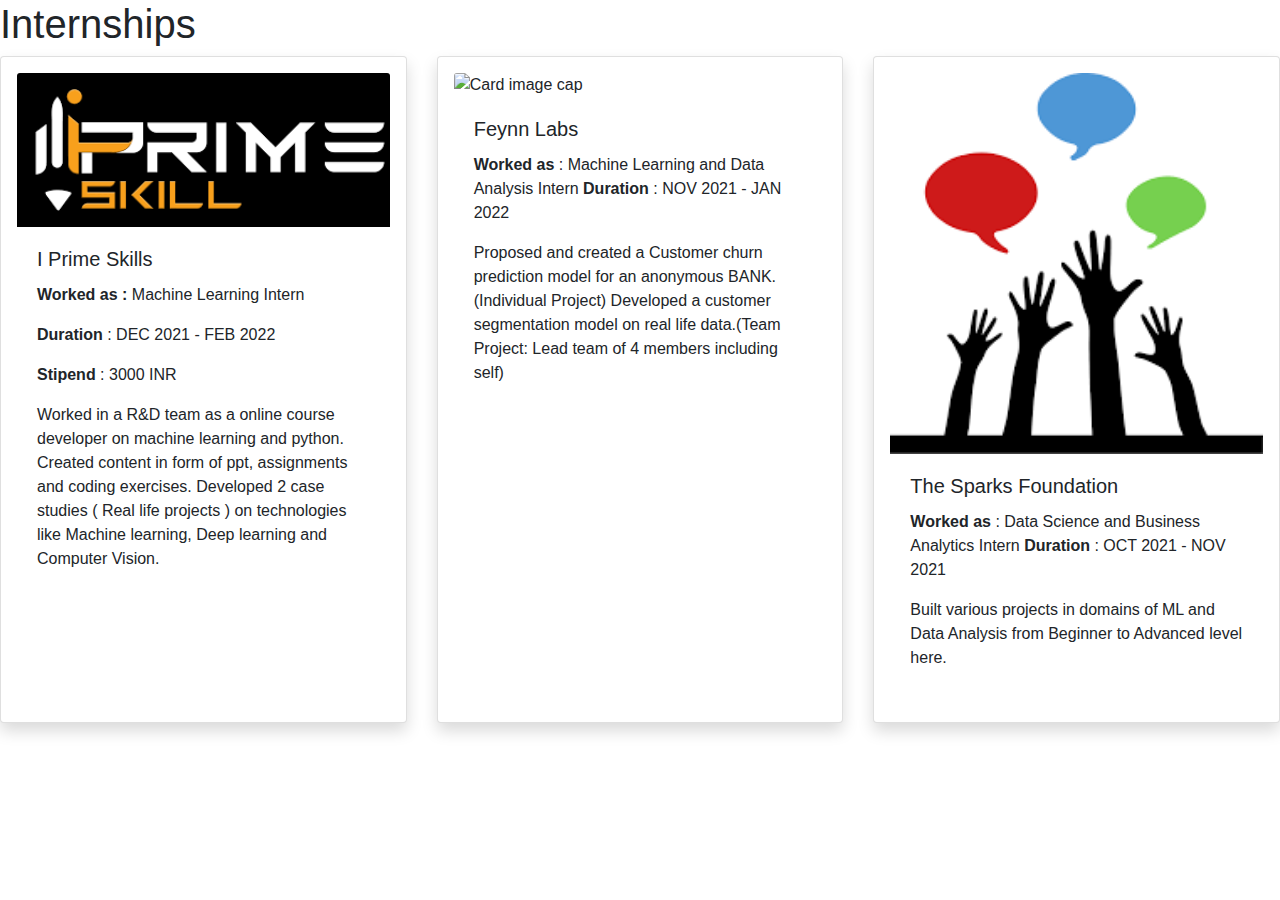
==== Internship.html @ 212c1dd5 "initial commit" ====
<!-- partial:index.partial.html -->
<!DOCTYPE html>
<html lang="en">
<head>
  <!-- <meta charset="UTF-8">
  <meta name="viewport" content="width=device-width, initial-scale="> -->
  <meta charset="utf-8" />
		<meta name="viewport" content="width=device-width, initial-scale=1, user-scalable=no" />
  <title>Aakanksha Mestry's Internships</title>
  <link rel="stylesheet" href="./Internship.css">
 <!-- Bootstrap Files -->
        <link rel="stylesheet" href="https://maxcdn.bootstrapcdn.com/bootstrap/4.5.0/css/bootstrap.min.css">
        <script src="https://ajax.googleapis.com/ajax/libs/jquery/3.5.1/jquery.min.js"></script>
        <script src="https://cdnjs.cloudflare.com/ajax/libs/popper.js/1.16.0/umd/popper.min.js"></script>
        <script src="https://maxcdn.bootstrapcdn.com/bootstrap/4.5.0/js/bootstrap.min.js"></script>


</head>
<body>
  <h1 class="header" >Internships</h1>
  <div class="pro">
  <div class="card-deck">
  <div class="card shadow p-3 mb-5 bg-white rounded">
    <img class="card-img-top" src="[data-uri]" alt="Card image cap">
    <div class="card-body">
      <h5 class="card-title">I Prime Skills </h5>
      <p class="card-text"><b>Worked as : </b> Machine Learning Intern </p>
        <p><b>Duration </b>  : DEC 2021 - FEB 2022 </p> <b>Stipend </b>  : 3000 INR </p>
        <p>
        Worked in a R&D team as a online course developer on machine learning and python.
        Created content in form of ppt, assignments and coding exercises. Developed 2 case studies ( Real life projects ) on technologies like 
        Machine learning, Deep learning and Computer Vision.

    </p>
      
      <p class="card-text"></p>
    </div>
    </div>
    <div>
  </div>

  <div class="card shadow p-3 mb-5 bg-white rounded">
    <img class="card-img-top" src="https://media-exp1.licdn.com/dms/image/C4E0BAQFsR2odu1HlDw/company-logo_200_200/0/1618823231043?e=2159024400&v=beta&t=MZ3lPbSbZCE34gd76CFpCF0Tzs3YBH3gv2rI0lBxsSg" alt="Card image cap">
    <div class="card-body">
      <h5 class="card-title">Feynn Labs</h5>
      <p class="card-text"> <b>Worked as </b> : Machine Learning and Data Analysis Intern
         <b>Duration </b>  : NOV 2021 - JAN 2022 </p>
          <p>
        	Proposed and created a Customer churn prediction model for an anonymous BANK. (Individual Project)
        	Developed a customer segmentation model on real life data.(Team Project: Lead team of 4 members including self)
         </p>
       
      <p class="card-text"></p>
    </div>
    </div>
  

     <div class="card shadow p-3 mb-5 bg-white rounded">
    <img class="card-img-top" src="[data-uri]" alt="Card image cap">
    <div class="card-body">
      <h5 class="card-title">The Sparks Foundation</h5>
      <p class="card-text"> <b>Worked as </b> : Data Science and Business Analytics Intern
        <b>Duration </b>  : OCT 2021 - NOV 2021 </p>
        <p> Built various projects in domains of ML and Data Analysis from Beginner to Advanced level here.
       
      <p class="card-text"></p>
    </div>
    </div>
  
   
 
 
</body>
</html>
<!-- partial -->
  
</body>
</html>
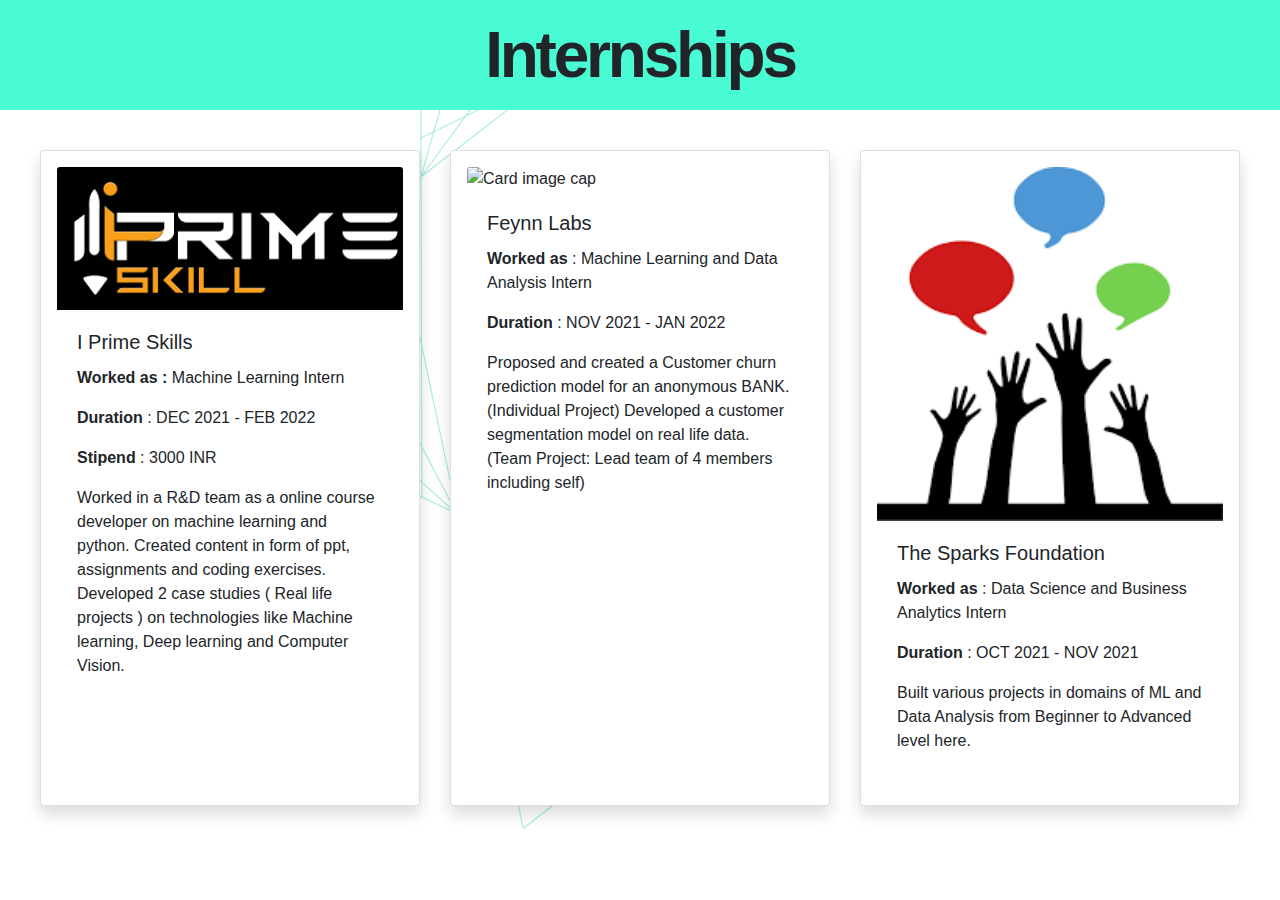
==== commit 0bec3c98: "initial commit" ====
--- a/Internship.html
+++ b/Internship.html
@@ -25,7 +25,7 @@
     <div class="card-body">
       <h5 class="card-title">I Prime Skills </h5>
       <p class="card-text"><b>Worked as : </b> Machine Learning Intern </p>
-        <p><b>Duration </b>  : DEC 2021 - FEB 2022 </p> <b>Stipend </b>  : 3000 INR </p>
+        <p> <b>Duration </b>  : DEC 2021 - FEB 2022 </p> <b>Stipend </b>  : 3000 INR </p>
         <p>
         Worked in a R&D team as a online course developer on machine learning and python.
         Created content in form of ppt, assignments and coding exercises. Developed 2 case studies ( Real life projects ) on technologies like 
@@ -43,8 +43,8 @@
     <img class="card-img-top" src="https://media-exp1.licdn.com/dms/image/C4E0BAQFsR2odu1HlDw/company-logo_200_200/0/1618823231043?e=2159024400&v=beta&t=MZ3lPbSbZCE34gd76CFpCF0Tzs3YBH3gv2rI0lBxsSg" alt="Card image cap">
     <div class="card-body">
       <h5 class="card-title">Feynn Labs</h5>
-      <p class="card-text"> <b>Worked as </b> : Machine Learning and Data Analysis Intern
-         <b>Duration </b>  : NOV 2021 - JAN 2022 </p>
+      <p class="card-text"> <b>Worked as </b> : Machine Learning and Data Analysis Intern </p>
+         <p><b>Duration </b>  : NOV 2021 - JAN 2022 </p>
           <p>
         	Proposed and created a Customer churn prediction model for an anonymous BANK. (Individual Project)
         	Developed a customer segmentation model on real life data.(Team Project: Lead team of 4 members including self)
@@ -59,9 +59,10 @@
     <img class="card-img-top" src="[data-uri]" alt="Card image cap">
     <div class="card-body">
       <h5 class="card-title">The Sparks Foundation</h5>
-      <p class="card-text"> <b>Worked as </b> : Data Science and Business Analytics Intern
-        <b>Duration </b>  : OCT 2021 - NOV 2021 </p>
-        <p> Built various projects in domains of ML and Data Analysis from Beginner to Advanced level here.
+      <p class="card-text"> <b>Worked as </b> : Data Science and Business Analytics Intern </p>
+      <p> 
+      <b>Duration </b>  : OCT 2021 - NOV 2021 </p>
+        <p> Built various projects in domains of ML and Data Analysis from Beginner to Advanced level here. </p>
        
       <p class="card-text"></p>
     </div>
--- a/Internship.css
+++ b/Internship.css
@@ -0,0 +1,47 @@
+.header{
+    background-color: #49fcd4;
+    text-align: center;
+     font-family: "Source Sans Pro", Helvetica, sans-serif;
+      padding: 20px;
+            font-size: 4rem;
+            font-weight: 700;
+            letter-spacing: -0.05em;
+            line-height: 1.1;
+            margin: 2 0 1.5rem 0;
+            text-transform: none;
+      
+    }
+    .list h2{
+      margin:0;
+      padding:0;
+    }
+    
+    .list p{
+      margin:0;
+      padding:0;
+    }
+    
+    .pro{
+      margin: 40px;
+      padding: 0;
+    }
+    
+    .list{
+      
+      color: #000000;
+            font-family: "Source Sans Pro", Helvetica, sans-serif;
+            font-size: 1rem;
+            font-weight: 300;
+            letter-spacing: 0.0375em;
+            line-height: 2;
+    }
+    
+    
+    body{
+    background-attachment: fixed;
+                            background-color: #fff;
+                            background-image: url("data:image/svg+xml;charset=utf8,%3Csvg xmlns='http://www.w3.org/2000/svg' viewBox='0 0 920 1750' x='0px' y='0px'%3E %3Cpath style='fill: rgba(67, 217, 184, 0.5)' d='M889.72,1137.55l-2.91-0.75l-364.39,282.94l-0.7-0.9l-0.51,0.11l-94.77-451.5l-32.51-15.75l-16.73-8.11l0,0.68 l-1.46,0l0-1.39l-1.89-0.92l-112.41-54.47l-0.29,1.03l-1.41-0.37l0.37-1.31l-34.14-16.54l-98.56-47.76l-0.59,0.81l-1.16-0.88 l0.42-0.57L11.43,766.33l-0.25,0.2l-0.9-1.15l102.87-79.98l0.08-0.1l0.02,0.02l116.68-90.72l-0.18-0.34l1.3-0.66l0.05,0.09 l100.5-78.14l-0.07-0.32l0.65-0.14l42.3-32.89l-0.15-54.54l-0.59,0.29l-0.64-1.31l1.23-0.6l-0.01-4.54l-0.33-122.47l-0.99,0.18 l-0.28-1.43l1.27-0.23l-0.4-147.49l-0.87-0.16l0.28-1.43l0.58,0.1l-0.35-127.48l-0.13-0.06l0.64-1.31L489.97,76.8l0.73,0.19 l-0.04,0.14l132.63,65.11l0.33-0.45l1.16,0.88l-0.16,0.22l114.21,56.07l0.45-0.35l0.72,0.93l47.89,23.51l2.76-1.36l0.56,4.61 l-3.32-1.63L571.52,330.88L375.95,482.93l0.66,239.95l51.12,243.57l222.53,107.83l236.23,60.93l2.27-1.77 M375.8,425.34l17.25-8.47 l36.13-127.75l-53.73,9.66L375.8,425.34z M551,241.05l38.19-52.2l-123.83-22.27l-34.13,120.68l98.99-17.81L551,241.05z M532.3,269.09l151.34-27.22l37.63-29.25l-130.48-23.47L532.3,269.09z M303.38,733.9l-2.36-4.48l-44.18-83.78L182.5,747.25 l40.78,36.46l52.69,47.11L303.38,733.9z M277.18,831.91l56.95,50.93L375.69,920l-0.13-49.23l-71.19-135L277.18,831.91z M303.96,731.86l41.93-148.25l-9.74-46.39L257.8,644.33L303.96,731.86z M304.94,733.73l9.55,18.12l61.05,115.78l-0.39-144.6 l-16.9-80.53l-11.71-55.81L304.94,733.73z M375.21,211.79l0.23,85.51l54.17-9.74l34.29-121.23l-88.87-15.98L375.21,211.79z M430.78,288.83l-17.88,63.21L394.81,416l44.01-21.6l90.15-123.23L430.78,288.83z M287.76,898.62l87.99,42.64l-0.05-19.29 l-91.37-81.71l-7.59-6.78l-14.88,52.59L287.76,898.62z M174.26,843.62l86.26,41.8l15-53.03l-93.89-83.95l-53.34,72.91L174.26,843.62 z M113.18,687.22L12.71,765.33l55.69,26.99l58.56,28.38l53.58-73.24l-34.83-31.14L113.18,687.22z M230.62,595.92l-116.27,90.4 l63.02,56.36l4.03,3.61l74.67-102.08l-7.47-14.17L230.62,595.92z M331.94,517.15l-100.15,77.86l25.25,47.88l78.71-107.59l-1.71-8.14 L331.94,517.15z M333.22,516.15l2.02,9.64l1.66,7.92l34.65-47.37L333.22,516.15z M337.31,535.63l9.43,44.95l26.67-94.3 L337.31,535.63z M347.39,583.66l27.74,132.16l-0.62-228.04L347.39,583.66z M374.7,21.83l0.35,127.02l89.27,16.06l24.61-87 L374.7,21.83z M490.25,78.56l-22.26,78.7l-2.24,7.91l124.39,22.37l10.23-13.99l22.04-30.12L490.25,78.56z M623.74,144.09 l-12.29,16.8l-19.71,26.95l131.07,23.58l14.73-11.45L623.74,144.09z M739,200.67l-13.3,10.34l-0.96,0.74l58.14,10.46L739,200.67z M723.19,212.96l-25.33,19.69l-11.14,8.66l97.03-17.45L723.19,212.96z M782.89,225.5l-98.64,17.74l-107.06,83.23L782.89,225.5z M631.68,282.26l49.48-38.47l-150.1,27l-89.41,122.22l129.1-63.37L631.68,282.26z M565.06,334.05l-125.28,61.5l-45.94,62.8 l-14.96,20.44L565.06,334.05z M425.31,412.87l11.65-15.93l-42.69,20.96l-13.66,48.3l-3.58,12.67L425.31,412.87z M392.51,418.76 l-16.71,8.2l0.01,4.72l0.12,45.68L392.51,418.76z M377.21,941.96l21.37,10.36l24.14,11.7l-45.56-40.74L377.21,941.96z M377.15,921.31l34.83,31.15l12.57,11.24l-47.53-90.14L377.15,921.31z M376.63,730.07l0.38,140.33l48.29,91.59L376.63,730.07z M806.29,1197.48l75.8-58.86l-28.56,11.47l-25.6,10.28l14.96,7.25l-0.64,1.31l-16.16-7.83l-124.76,50.1l40.56,36.27L806.29,1197.48z M522.43,1146.18l58.88,111.66l52.71-21.17l64.61-25.95l-75.11-67.17L522.43,1146.18z M621.92,1142.14l-115.78-103.53l-46.8-12.07 l62.33,118.2l7.06-0.18L621.92,1142.14z M700.14,1210.12l124.19-49.87l-42.89-20.78l-155.8,4.04L700.14,1210.12z M679.7,1295.77 l61.03-47.39l-40.9-36.57l-117.85,47.32l42.09,79.82L679.7,1295.77z M522.48,1417.85l1.83-1.42l98.6-76.56l-42.28-80.19 l-84.25,33.83L522.48,1417.85z M496.08,1292.06l83.87-33.68l-59.14-112.16l-55.04,1.43L496.08,1292.06z M465.46,1146.2l54.58-1.42 l-62.61-118.74l-18.03-4.65l0.36-1.41l16.74,4.32l-27.63-52.4L465.46,1146.2z M458.42,1024.79l45.35,11.7l-74.14-66.29 L458.42,1024.79z M431.46,969.87l75.38,67.41l136.26,35.15L431.46,969.87z M649.76,1075.65l-140.54-36.25l114.83,102.68l154.53-4.01 L649.76,1075.65z M656.92,1077.5l124.84,60.5l51.97-1.35l47.7-1.24L656.92,1077.5z M784.62,1139.38l41.54,20.13l56.45-22.67 L784.62,1139.38z'/%3E %3C/svg%3E");
+                            background-position: 25% 50%;
+                            background-repeat: repeat-y;
+                            background-size: 40rem auto;
+    }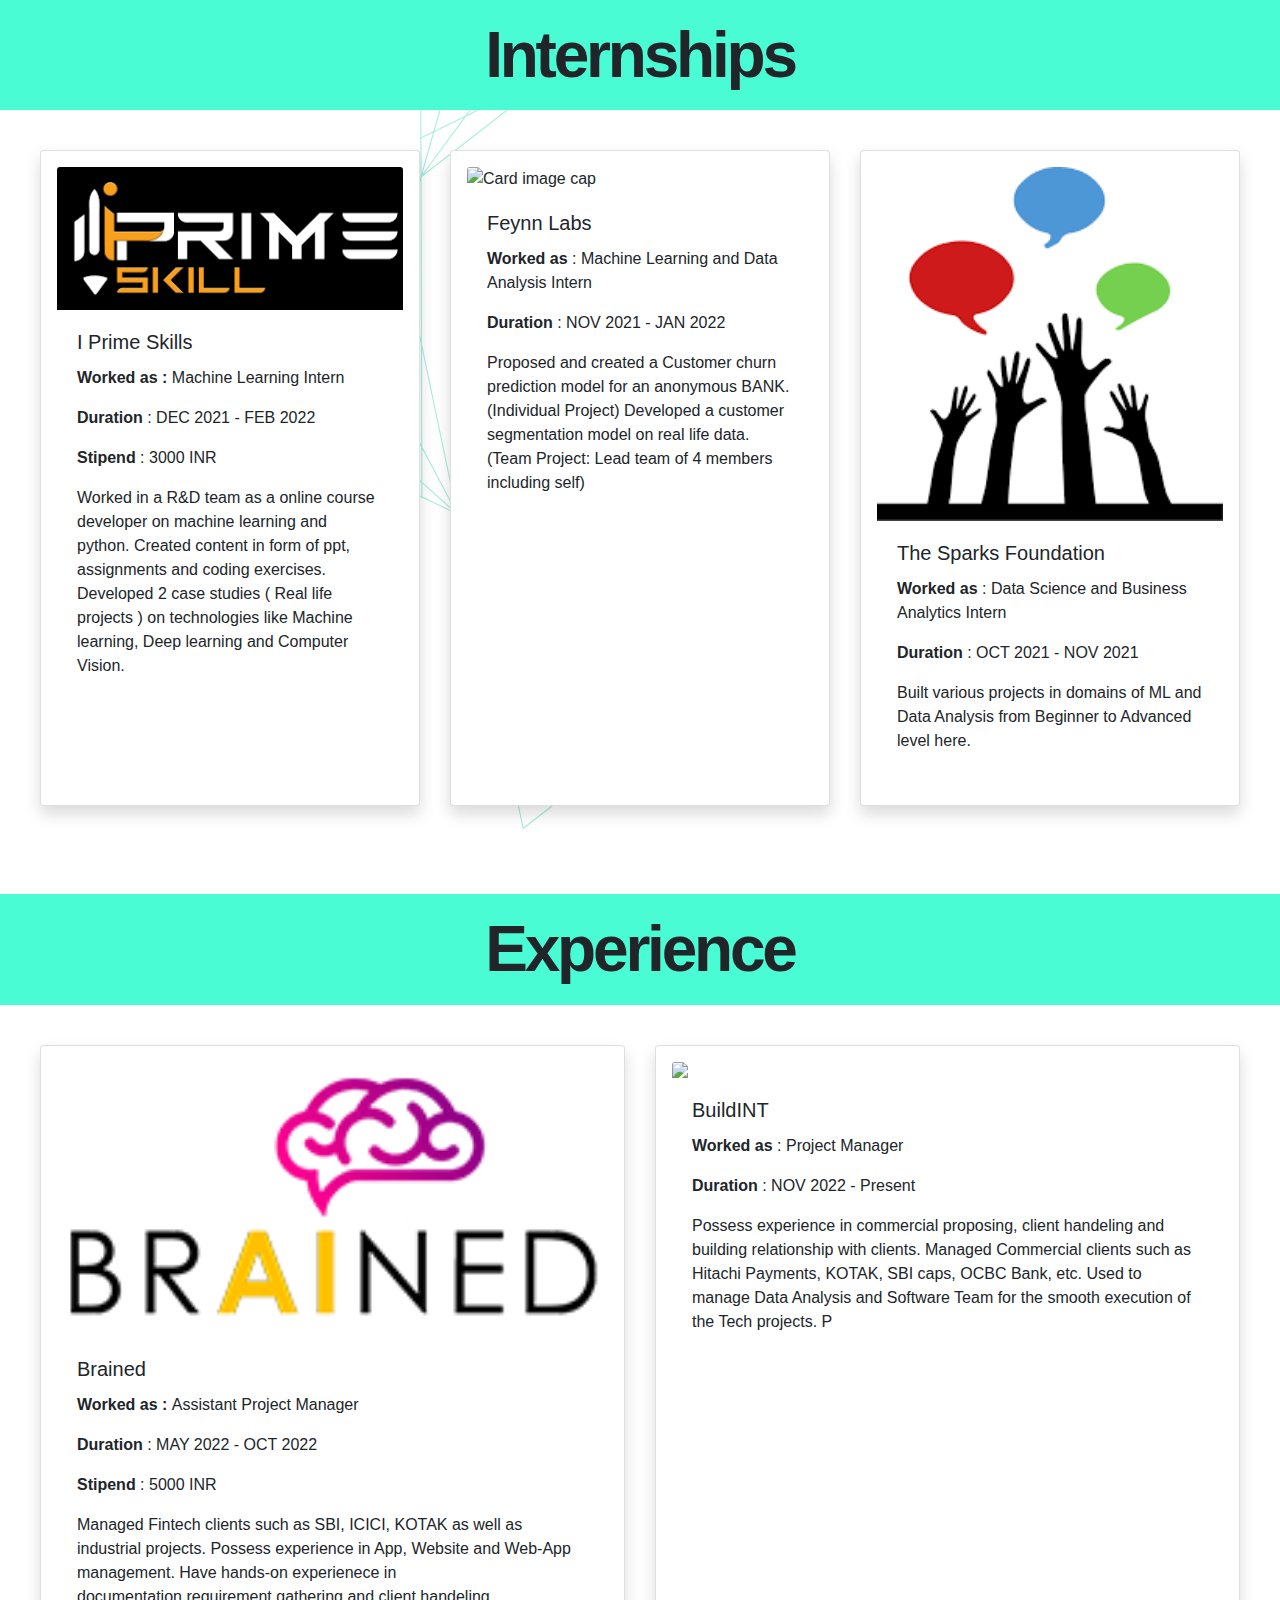
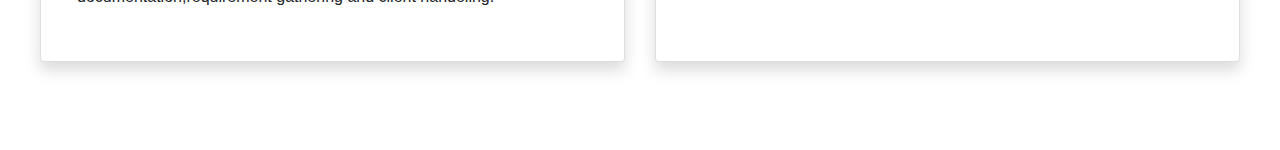
==== commit 774479e1: "Update Internship.html" ====
--- a/Internship.html
+++ b/Internship.html
@@ -68,11 +68,55 @@
     </div>
     </div>
   
+
+    </div>
+    </div>
+    <div>
+  </div>
    
  
  
 </body>
 </html>
+<head>
+  <body>
+    <body>
+      <h1 class="header" >Experience</h1>
+      <div class="pro">
+      <div class="card-deck">
+      <div class="card shadow p-3 mb-5 bg-white rounded">
+        <img class="card-img-top" src="[data-uri]">
+        <div class="card-body">
+          <h5 class="card-title">Brained </h5>
+          <p class="card-text"><b>Worked as : </b> Assistant Project Manager </p>
+            <p> <b>Duration </b>  : MAY 2022 - OCT 2022 </p> <b>Stipend </b>  : 5000 INR </p>
+            <p>
+            Managed Fintech clients such as SBI, ICICI, KOTAK as well as industrial projects.  
+            Possess experience in App, Website and Web-App management. Have hands-on experienece in documentation,requirement gathering and client handeling.
+    
+        </p>
+          
+          <p class="card-text"></p>
+        </div>
+        </div>
+
+        <div class="card shadow p-3 mb-5 bg-white rounded">
+          <img class="card-img-top" src="https://buildint.co/wp-content/uploads/2019/07/BuildINT_newest.png">
+          <div class="card-body">
+            <h5 class="card-title">BuildINT</h5>
+            <p class="card-text"> <b>Worked as </b> : Project Manager </p>
+            <p> 
+            <b>Duration </b>  : NOV 2022 - Present </p>
+              <p> Possess experience in commercial proposing, client handeling and building relationship with clients. Managed Commercial clients such as Hitachi Payments, KOTAK, SBI caps, OCBC Bank, etc. Used to manage Data Analysis and Software Team for the smooth execution of the Tech projects. P </p>
+             
+            <p class="card-text"></p>
+          </div>
+          </div>
+        
+        <div>
+      </div>
+  </body>
+</head>
 <!-- partial -->
   
 </body>
